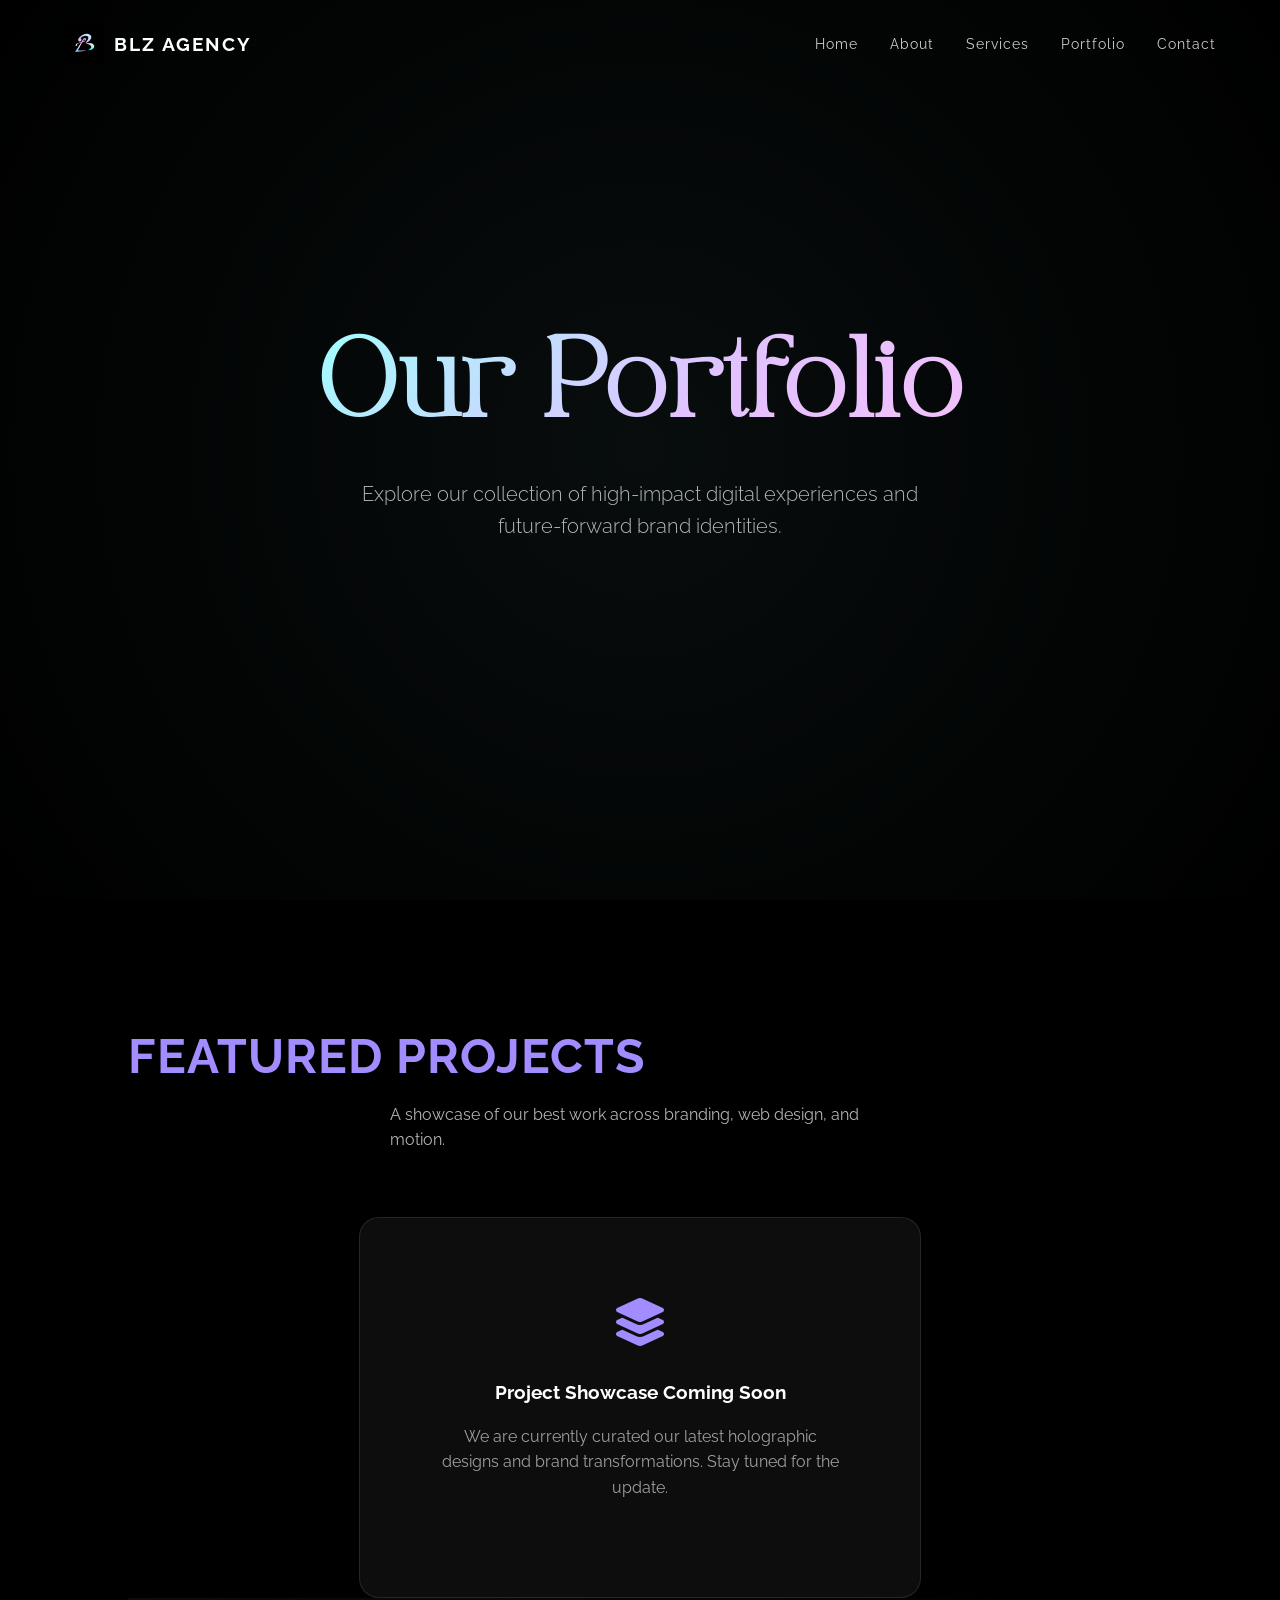
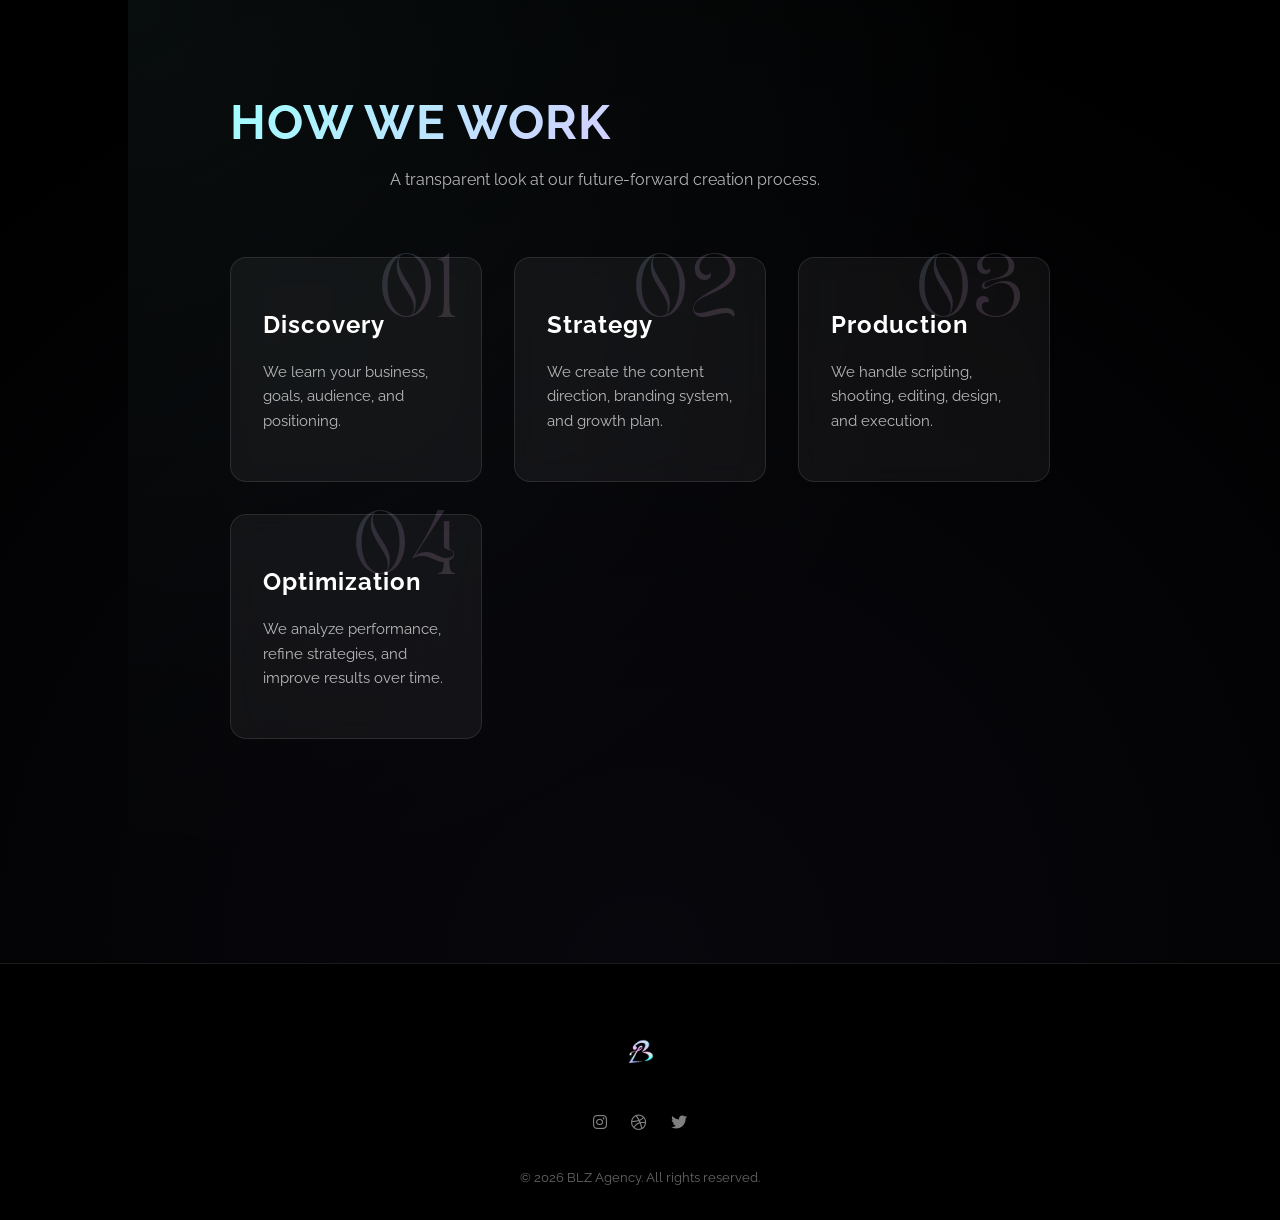
==== Designpreneur/portfolio.html @ aea65313 "Add files via upload" ====
<!DOCTYPE html>
<html lang="en">
<head>
    <meta charset="UTF-8">
    <meta name="viewport" content="width=device-width, initial-scale=1.0">
    <title>Portfolio | BLZ Agency</title>
    <meta name="description" content="Explore the future-forward digital portfolio of BLZ Agency.">
    <link rel="stylesheet" href="style.css">
    <!-- Font Awesome for icons -->
    <link rel="stylesheet" href="https://cdnjs.cloudflare.com/ajax/libs/font-awesome/6.0.0/css/all.min.css">
</head>
<body>

    <nav id="navbar">
        <div class="nav-logo">
            <a href="/" style="text-decoration: none; color: inherit; display: flex; align-items: center; gap: 10px;">
                <img src="logo.png" alt="BLZ Agency Logo">
                <span>BLZ Agency</span>
            </a>
        </div>
        <div class="nav-links">
            <a href="/#home">Home</a>
            <a href="/#about">About</a>
            <a href="services">Services</a>
            <a href="portfolio">Portfolio</a>
            <a href="/#contact">Contact</a>
        </div>
    </nav>

    <main>
        <section class="portfolio-hero hero">
            <div class="hero-content">
                <h1 class="reveal holographic-text">Our Portfolio</h1>
                <p class="reveal">Explore our collection of high-impact digital experiences and future-forward brand identities.</p>
            </div>
        </section>

        <section class="portfolio-grid-section">
            <div class="section-header reveal">
                <h2>Featured Projects</h2>
                <p>A showcase of our best work across branding, web design, and motion.</p>
            </div>
            
            <div class="portfolio-placeholder reveal">
                <div class="glass" style="padding: 5rem; text-align: center; border-radius: 20px;">
                    <i class="fas fa-layer-group" style="font-size: 3rem; color: var(--accent-purple); margin-bottom: 2rem;"></i>
                    <h3>Project Showcase Coming Soon</h3>
                    <p style="opacity: 0.6; max-width: 400px; margin: 1rem auto;">We are currently curated our latest holographic designs and brand transformations. Stay tuned for the update.</p>
                </div>
            </div>
        <section class="process-section">
            <div class="section-header reveal">
                <h2 class="holographic-raleway">How We Work</h2>
                <p>A transparent look at our future-forward creation process.</p>
            </div>

            <div class="process-grid">
                <div class="process-card glass reveal">
                    <span class="process-number">01</span>
                    <h3>Discovery</h3>
                    <p>We learn your business, goals, audience, and positioning.</p>
                </div>
                <div class="process-card glass reveal">
                    <span class="process-number">02</span>
                    <h3>Strategy</h3>
                    <p>We create the content direction, branding system, and growth plan.</p>
                </div>
                <div class="process-card glass reveal">
                    <span class="process-number">03</span>
                    <h3>Production</h3>
                    <p>We handle scripting, shooting, editing, design, and execution.</p>
                </div>
                <div class="process-card glass reveal">
                    <span class="process-number">04</span>
                    <h3>Optimization</h3>
                    <p>We analyze performance, refine strategies, and improve results over time.</p>
                </div>
            </div>
        </section>
    </main>

    <footer>
        <img src="logo.png" alt="BLZ Agency Logo" class="footer-logo">
        <div class="social-links">
            <a href="#"><i class="fab fa-instagram"></i></a>
            <a href="#"><i class="fab fa-dribbble"></i></a>
            <a href="#"><i class="fab fa-twitter"></i></a>
        </div>
        <p class="copyright">&copy; 2026 BLZ Agency. All rights reserved.</p>
    </footer>

    <script src="script.js"></script>
</body>
</html>
---- Designpreneur/style.css ----
@import url('https://fonts.googleapis.com/css2?family=Raleway:wght@300;400;700&display=swap');

@font-face {
    font-family: 'TAN PEARL';
    src: url('TAN-Pearl-Regular.ttf') format('truetype');
    font-weight: normal;
    font-style: normal;
}

:root {
    --bg-color: #000000;
    --text-primary: #FFFFFF;
    --text-secondary: rgba(255, 255, 255, 0.7);
    --hologram-gradient: linear-gradient(135deg, #a0feff 0%, #e2c1ff 33%, #ffc1fa 66%, #fff7ad 100%);
    --glass-bg: rgba(255, 255, 255, 0.05);
    --glass-border: rgba(255, 255, 255, 0.1);
    --font-heading: 'TAN PEARL', serif;
    --font-body: 'Raleway', sans-serif;
    --transition: all 0.4s cubic-bezier(0.16, 1, 0.3, 1);
    --accent-purple: #A38CFF;
}

* {
    margin: 0;
    padding: 0;
    box-sizing: border-box;
    -webkit-font-smoothing: antialiased;
}

body {
    background-color: var(--bg-color);
    color: var(--text-primary);
    font-family: var(--font-body);
    overflow-x: hidden;
    line-height: 1.6;
}

/* Glassmorphism Utility */
.glass {
    background: var(--glass-bg);
    backdrop-filter: blur(12px);
    -webkit-backdrop-filter: blur(12px);
    border: 1px solid var(--glass-border);
    border-radius: 16px;
}

/* Animations */
@keyframes fadeInUp {
    from { opacity: 0; transform: translateY(30px); }
    to { opacity: 1; transform: translateY(0); }
}

@keyframes float {
    0% { transform: translateY(0px); }
    50% { transform: translateY(-10px); }
    100% { transform: translateY(0px); }
}

@keyframes holographic {
    0% { background-position: 0% 50%; }
    50% { background-position: 100% 50%; }
    100% { background-position: 0% 50%; }
}

@keyframes tickerMoveLeft {
    0% { transform: translateX(0); }
    100% { transform: translateX(-33.3333%); }
}

.reveal {
    opacity: 0;
    transform: translateY(30px);
    transition: var(--transition);
}

.reveal.active {
    opacity: 1;
    transform: translateY(0);
}

/* Navigation */
nav {
    position: fixed;
    top: 0;
    width: 100%;
    z-index: 1000;
    padding: 1.5rem 5%;
    display: flex;
    justify-content: space-between;
    align-items: center;
    transition: var(--transition);
}

nav.scrolled {
    background: rgba(0, 0, 0, 0.8);
    backdrop-filter: blur(10px);
    padding: 1rem 5%;
}

.nav-logo {
    display: flex;
    align-items: center;
    gap: 10px;
    font-weight: 700;
    font-size: 1.2rem;
    text-transform: uppercase;
    letter-spacing: 2px;
}

.nav-logo img {
    height: 40px;
}

.nav-links {
    display: flex;
    gap: 2rem;
}

.nav-links a {
    color: var(--text-primary);
    text-decoration: none;
    font-size: 0.9rem;
    font-weight: 400;
    letter-spacing: 1px;
    transition: var(--transition);
    opacity: 0.8;
}

.nav-links a:hover {
    opacity: 1;
    text-shadow: 0 0 10px rgba(255, 255, 255, 0.5);
}

/* Hero Section */
.hero {
    height: 100vh;
    display: flex;
    flex-direction: column;
    justify-content: center;
    align-items: center;
    text-align: center;
    padding: 0 10%;
    position: relative;
    overflow: hidden;
}

.hero::before {
    content: '';
    position: absolute;
    top: -50%;
    left: -50%;
    width: 200%;
    height: 200%;
    background: radial-gradient(circle at center, rgba(160, 254, 255, 0.05) 0%, transparent 50%);
    pointer-events: none;
}

.hero-content {
    z-index: 1;
}

.holographic-text {
    background: var(--hologram-gradient);
    background-size: 200% auto;
    -webkit-background-clip: text;
    background-clip: text;
    -webkit-text-fill-color: transparent;
    animation: holographic 10s ease infinite;
}

.hero h1 {
    font-family: var(--font-heading);
    font-size: clamp(2.5rem, 7vw, 5rem);
    line-height: 1.3;
    padding: 0.2em 0;
    margin-bottom: 1.5rem;
    background: var(--hologram-gradient);
    background-size: 200% auto;
    -webkit-background-clip: text;
    background-clip: text;
    -webkit-text-fill-color: transparent;
    animation: holographic 10s ease infinite;
}

.hero p {
    font-size: clamp(1rem, 2vw, 1.25rem);
    color: var(--text-secondary);
    max-width: 600px;
    margin: 0 auto 2.5rem auto;
    font-weight: 300;
}

.btn {
    padding: 1rem 2.5rem;
    border-radius: 50px;
    font-weight: 700;
    text-decoration: none;
    text-transform: uppercase;
    letter-spacing: 2px;
    font-size: 0.8rem;
    transition: var(--transition);
    display: inline-block;
}

.btn-primary {
    background: var(--text-primary);
    color: var(--bg-color);
    border: none;
}

.btn-primary:hover {
    transform: scale(1.05);
    box-shadow: 0 10px 30px rgba(255, 255, 255, 0.2);
}

/* Sections */
section {
    padding: 4rem 10%;
}

.section-header {
    margin-bottom: 4rem;
}

.section-header h2 {
    font-family: var(--font-body);
    font-weight: 700;
    font-size: 3rem;
    line-height: 1.2;
    margin-bottom: 1rem;
    text-transform: uppercase;
    letter-spacing: 1px;
    color: var(--accent-purple);
}

.section-header p {
    color: var(--text-secondary);
    max-width: 500px;
    margin: 0 auto;
}

/* About Section Styles */
.about-container {
    max-width: 900px;
    margin: 0 auto;
}

.holographic-raleway {
    font-family: 'Raleway', sans-serif !important;
    font-weight: 700 !important;
    font-size: clamp(2.5rem, 6vw, 4rem);
    margin-bottom: 2rem;
    background: var(--hologram-gradient);
    background-size: 200% auto;
    -webkit-background-clip: text;
    background-clip: text;
    -webkit-text-fill-color: transparent;
    animation: holographic 10s ease infinite;
}

.about-desc {
    font-size: clamp(1.1rem, 2vw, 1.5rem);
    line-height: 1.5;
    margin-bottom: 3rem;
    color: var(--text-primary);
}

.specializations {
    margin-bottom: 4rem;
}

.specializations h4 {
    font-size: 0.8rem;
    text-transform: uppercase;
    letter-spacing: 2px;
    color: var(--accent-purple);
    margin-bottom: 2rem;
    display: flex;
    align-items: center;
    gap: 15px;
}

.specializations h4::after {
    content: '';
    flex: 1;
    height: 1px;
    background: var(--glass-border);
}

.spec-list {
    list-style: none;
    display: grid;
    grid-template-columns: repeat(auto-fit, minmax(250px, 1fr));
    gap: 1.2rem;
}

.spec-list li {
    font-size: 1.1rem;
    display: flex;
    align-items: center;
    gap: 12px;
    color: var(--text-secondary);
}

.spec-list li::before {
    content: '';
    width: 6px;
    height: 6px;
    background: var(--hologram-gradient);
    border-radius: 50%;
}

/* Service Teaser Specifics */
.service-teaser-item {
    font-size: 1.1rem;
    display: flex;
    align-items: center;
    gap: 15px;
    color: var(--text-secondary);
}

.service-teaser-item::before {
    display: none !important; /* Hide default bullet */
}

.service-teaser-item i {
    color: var(--accent-purple);
    font-size: 1.2rem;
    width: 24px;
    text-align: center;
}

.about-goal {
    padding: 3rem;
    border-radius: 24px;
    margin-top: 4rem;
}

.about-goal p {
    font-size: 1.1rem;
    color: var(--text-secondary);
}

.goal-highlight {
    display: block;
    margin-top: 0.5rem;
    font-weight: 700;
    font-size: clamp(1.5rem, 3vw, 2.2rem);
    color: var(--text-primary) !important;
    line-height: 1.2;
}

@media (max-width: 768px) {
    .about-goal {
        padding: 2rem;
    }
}

/* Services Grid */
.services-grid {
    display: grid;
    grid-template-columns: repeat(auto-fit, minmax(300px, 1fr));
    gap: 2rem;
}

.service-card {
    padding: 3rem 2rem;
    transition: var(--transition);
    cursor: default;
}

.service-card:hover {
    transform: translateY(-10px);
    border-color: rgba(255, 255, 255, 0.3);
    background: rgba(255, 255, 255, 0.08);
}

.service-icon {
    font-size: 2.5rem;
    margin-bottom: 1.5rem;
    color: var(--accent-purple);
}

.service-card h3 {
    font-size: 1.5rem;
    font-weight: 700;
    margin-bottom: 1rem;
    letter-spacing: 1px;
}

.service-card p {
    color: var(--text-secondary);
    font-size: 0.95rem;
}

/* Contact Form */
.contact-container {
    display: grid;
    grid-template-columns: 1fr 1fr;
    gap: 4rem;
    align-items: center;
}

.contact-info h2 {
    font-family: var(--font-heading);
    font-size: 3rem;
    line-height: 1.3;
    padding: 0.1em 0;
    margin-bottom: 2rem;
}

.contact-form {
    display: flex;
    flex-direction: column;
    gap: 2rem;
    padding: 3rem;
}

.form-group {
    display: flex;
    flex-direction: column;
    gap: 1rem;
}

.form-group label {
    font-size: 0.8rem;
    text-transform: uppercase;
    letter-spacing: 1px;
    opacity: 0.6;
}

.form-group input, .form-group textarea {
    background: var(--glass-bg);
    border: 1px solid var(--glass-border);
    padding: 1rem;
    border-radius: 8px;
    color: var(--text-primary);
    font-family: var(--font-body);
    outline: none;
    transition: var(--transition);
}

.form-group input:focus, .form-group textarea:focus {
    border-color: rgba(255, 255, 255, 0.5);
    background: rgba(255, 255, 255, 0.1);
}

/* Ticker Section */
.ticker-wrapper {
    width: 100%;
    overflow: hidden;
    padding: 1.5rem 0;
    border-top: 1px solid var(--glass-border);
    border-bottom: 1px solid var(--glass-border);
    background: rgba(255, 255, 255, 0.03);
    backdrop-filter: blur(5px);
    z-index: 10;
    position: relative;
}

.ticker {
    display: flex;
    align-items: center;
    white-space: nowrap;
    animation: tickerMoveLeft 30s linear infinite;
    width: max-content;
}

.ticker span {
    font-family: var(--font-heading);
    font-size: clamp(2rem, 5vw, 3.5rem);
    text-transform: uppercase;
    padding: 0.2em 5rem;
    color: transparent;
    -webkit-text-stroke: 1px rgba(255, 255, 255, 0.4);
    transition: var(--transition);
    display: flex;
    align-items: center;
    position: relative;
}

.ticker span::after {
    content: '';
    position: absolute;
    right: -10px;
    width: 20px;
    height: 20px;
    background: var(--hologram-gradient);
    border-radius: 50%;
    box-shadow: 0 0 20px rgba(160, 254, 255, 0.6);
}

.ticker span:hover {
    color: var(--text-primary);
    -webkit-text-stroke: 1px var(--text-primary);
    text-shadow: 0 0 30px rgba(255, 255, 255, 0.6);
    transform: scale(1.05);
}

/* Experience Section */
.experience {
    padding: 4rem 10%;
    text-align: center;
    background: radial-gradient(circle at center, rgba(160, 254, 255, 0.03) 0%, transparent 70%);
}

.experience-container {
    max-width: 1000px;
    margin: 0 auto;
}

.brands-collage {
    width: 100%;
    height: auto;
}

@media (max-width: 768px) {
    .experience {
        padding: 2rem 5%;
    }
}

/* Portfolio Page Specific */
.portfolio-hero, .services-hero {
    min-height: 60vh;
}

.portfolio-grid-section, .services-detail-section {
    padding: 8rem 10%;
    background: radial-gradient(circle at bottom, rgba(163, 140, 255, 0.05) 0%, transparent 60%);
}

.portfolio-placeholder {
    margin-top: 4rem;
    display: flex;
    justify-content: center;
}

/* Services Detailed Layout */
.services-container {
    display: flex;
    flex-direction: column;
    gap: 6rem;
    max-width: 1200px;
    margin: 0 auto;
}

.service-detail-card {
    display: grid;
    grid-template-columns: 1fr 1fr;
    gap: 4rem;
    padding: 4rem;
    align-items: start;
    position: relative;
    overflow: hidden;
}

.service-detail-card::before {
    content: '';
    position: absolute;
    top: 0;
    left: 0;
    width: 100%;
    height: 100%;
    background: radial-gradient(circle at top right, rgba(163, 140, 255, 0.05), transparent);
    pointer-events: none;
}

.service-main-info h2 {
    font-family: var(--font-heading);
    font-size: 3.5rem;
    margin-bottom: 1.5rem;
    line-height: 1.1;
}

.service-main-info .short-desc {
    font-size: 1.2rem;
    color: var(--text-secondary);
    margin-bottom: 2.5rem;
    line-height: 1.6;
}

.service-features {
    display: grid;
    grid-template-columns: 1fr 1fr;
    gap: 2rem;
}

.feature-list h4, .best-for h4 {
    font-size: 0.8rem;
    text-transform: uppercase;
    letter-spacing: 2px;
    color: var(--accent-purple);
    margin-bottom: 1.5rem;
    display: flex;
    align-items: center;
    gap: 10px;
}

.feature-list h4::before, .best-for h4::before {
    content: '';
    width: 20px;
    height: 1px;
    background: var(--accent-purple);
}

.feature-list ul, .best-for ul {
    list-style: none;
    display: flex;
    flex-direction: column;
    gap: 0.8rem;
}

.feature-list li, .best-for li {
    font-size: 0.95rem;
    color: var(--text-secondary);
    display: flex;
    align-items: center;
    gap: 10px;
}

.feature-list li::before {
    content: '→';
    color: var(--accent-purple);
    font-weight: bold;
}

.best-for li::before {
    content: '•';
    color: #fff;
    opacity: 0.5;
}

.key-result-box {
    margin-top: 3rem;
    padding: 2rem;
    background: linear-gradient(90deg, rgba(160, 254, 255, 0.1), rgba(163, 140, 255, 0.1));
    border-left: 4px solid var(--accent-purple);
    border-radius: 4px 16px 16px 4px;
}

.key-result-box h4 {
    font-size: 0.7rem;
    text-transform: uppercase;
    letter-spacing: 2px;
    margin-bottom: 0.5rem;
    opacity: 0.6;
}

.key-result-box p {
    font-family: var(--font-body);
    font-weight: 700;
    font-size: 1.5rem;
    line-height: 1.2;
    color: var(--text-primary);
}

@media (max-width: 1024px) {
    .service-detail-card {
        grid-template-columns: 1fr;
        gap: 3rem;
        padding: 3rem 2rem;
    }
}

@media (max-width: 600px) {
    .service-features {
        grid-template-columns: 1fr;
    }
    .service-main-info h2 {
        font-size: 2.5rem;
    }
}

/* Process Section (How We Work) */
.process-section {
    padding: 6rem 10%;
    background: radial-gradient(circle at top left, rgba(160, 254, 255, 0.05) 0%, transparent 70%);
}

.process-grid {
    display: grid;
    grid-template-columns: repeat(auto-fit, minmax(250px, 1fr));
    gap: 2rem;
    margin-top: 4rem;
}

.process-card {
    padding: 3rem 2rem;
    position: relative;
    transition: var(--transition);
}

.process-card:hover {
    transform: translateY(-10px);
    background: rgba(255, 255, 255, 0.08);
}

.process-number {
    font-family: var(--font-heading);
    font-size: 4rem;
    position: absolute;
    top: -1rem;
    right: 1.5rem;
    opacity: 0.15;
    background: var(--hologram-gradient);
    -webkit-background-clip: text;
    background-clip: text;
    -webkit-text-fill-color: transparent;
    transition: var(--transition);
}

.process-card:hover .process-number {
    opacity: 0.4;
    transform: scale(1.1);
}

.process-card h3 {
    font-size: 1.5rem;
    margin-bottom: 1rem;
    color: var(--text-primary);
    letter-spacing: 1px;
}

.process-card p {
    color: var(--text-secondary);
    font-size: 0.95rem;
    line-height: 1.6;
}

@media (max-width: 768px) {
    .process-section {
        padding: 4rem 5%;
    }
}

/* Footer */
footer {
    padding: 4rem 10% 2rem;
    border-top: 1px solid var(--glass-border);
    display: flex;
    flex-direction: column;
    align-items: center;
    gap: 2rem;
}

.footer-logo {
    height: 50px;
}

.social-links {
    display: flex;
    gap: 1.5rem;
}

.social-links a {
    color: var(--text-primary);
    opacity: 0.5;
    transition: var(--transition);
}

.social-links a:hover {
    opacity: 1;
}

.copyright {
    font-size: 0.8rem;
    opacity: 0.4;
}

/* Responsive */
@media (max-width: 768px) {
    .nav-links { display: none; }
    .contact-container { grid-template-columns: 1fr; }
    section { padding: 4rem 5%; }
}
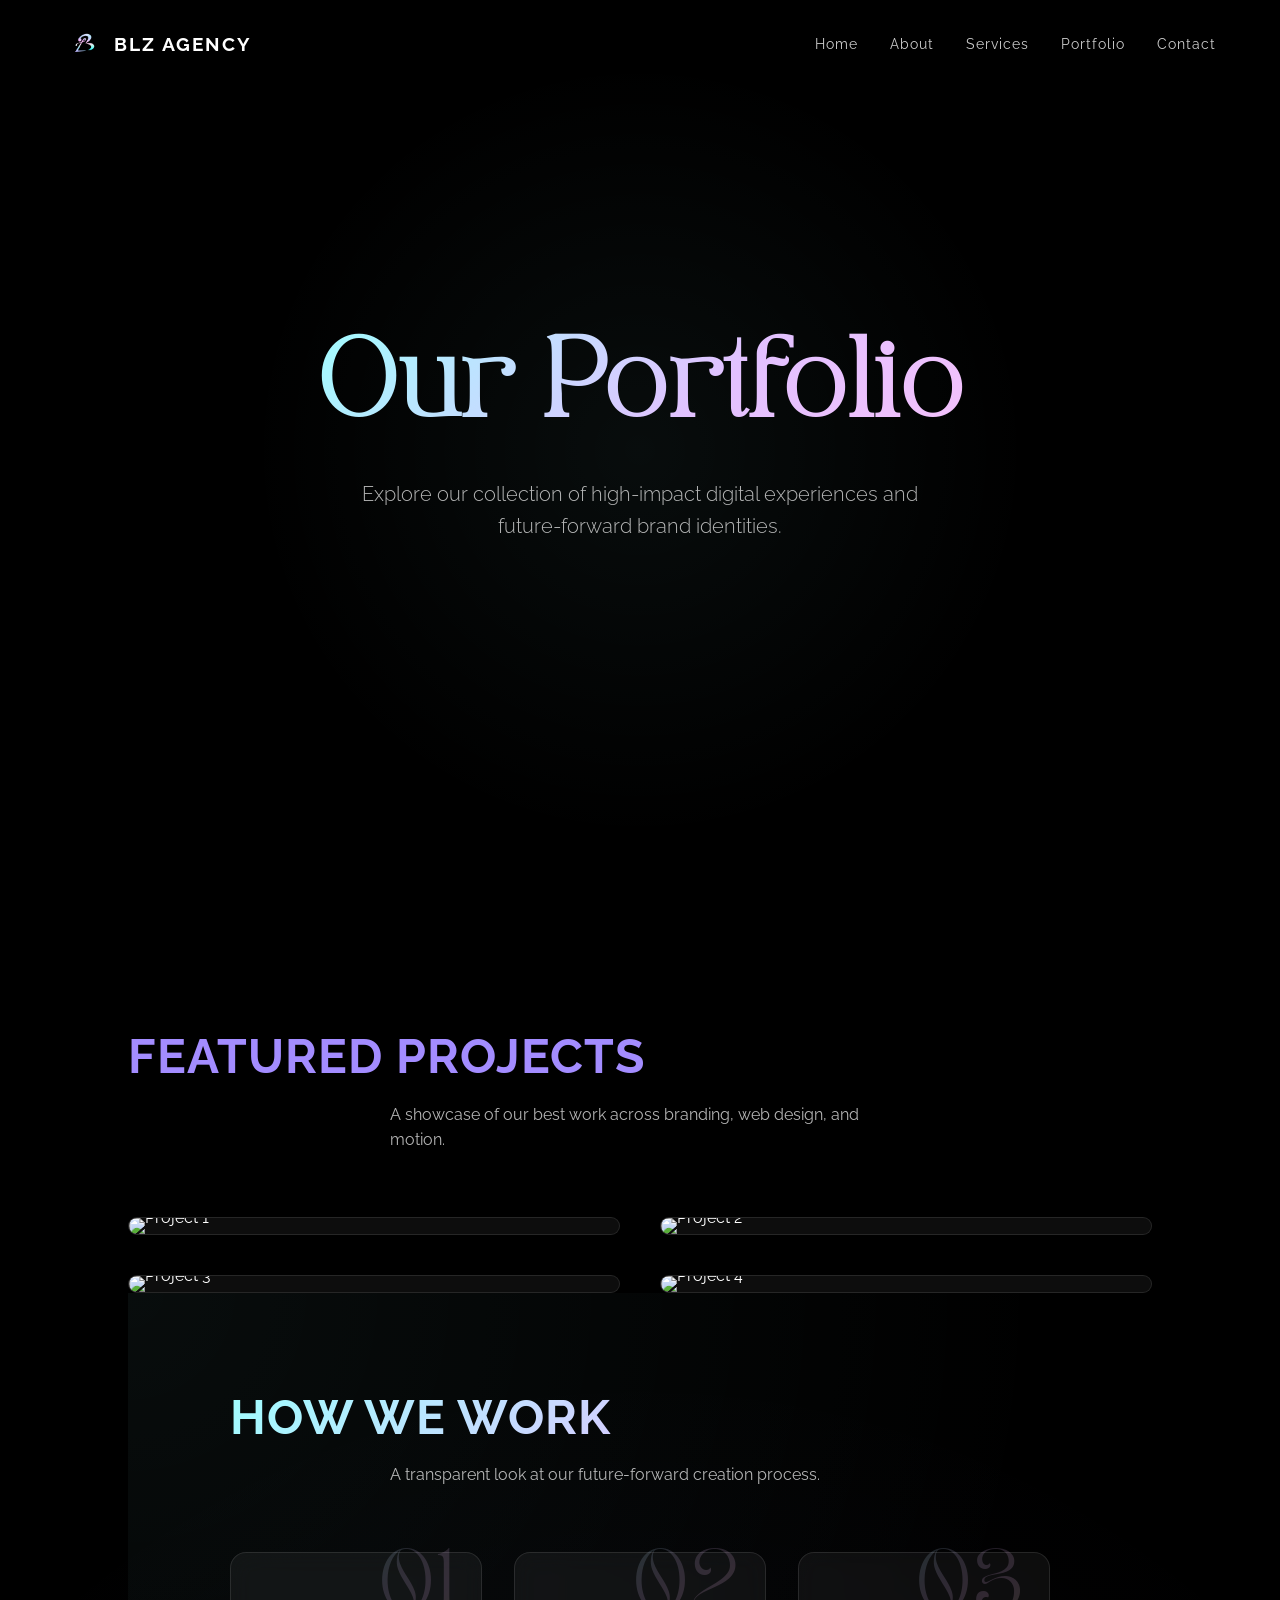
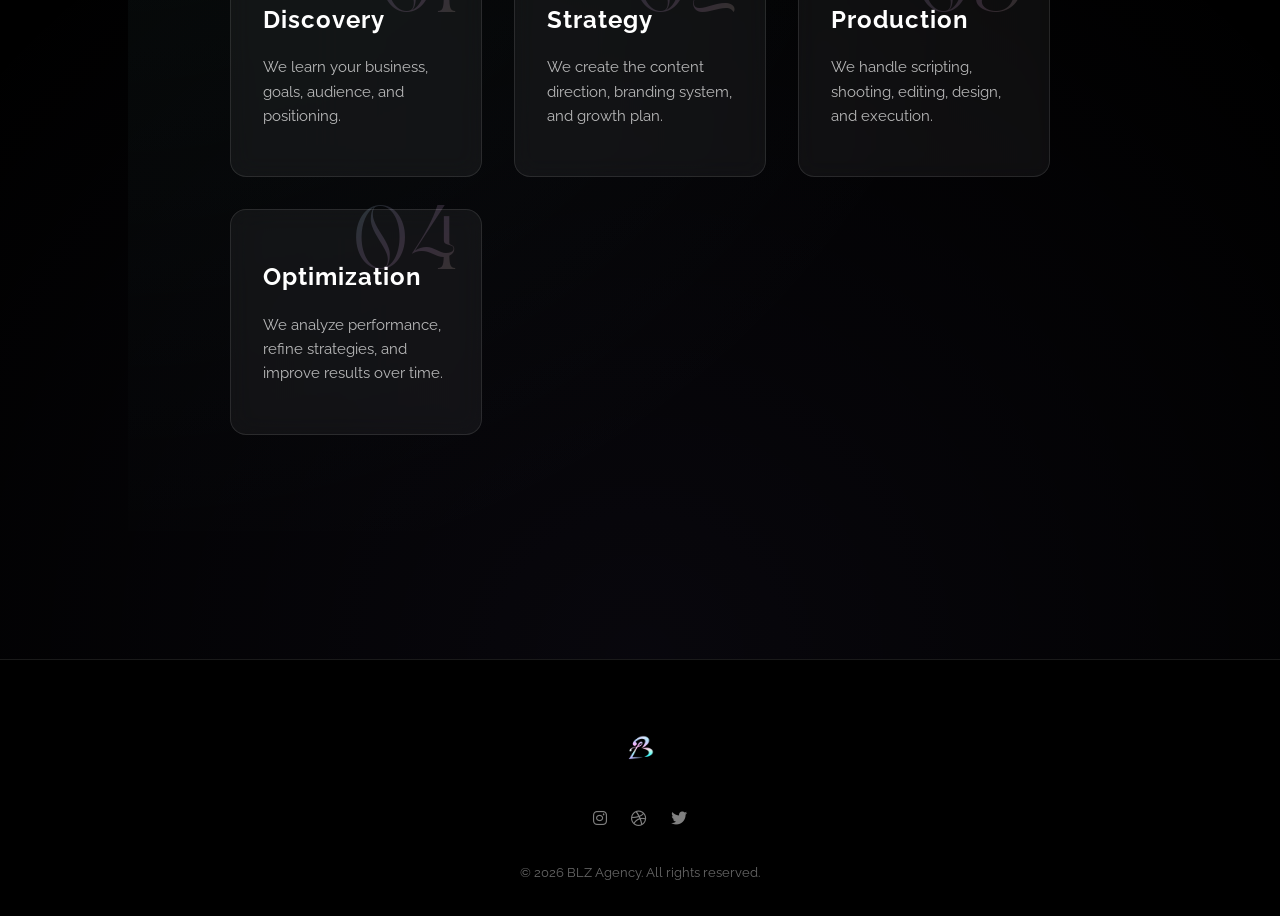
==== commit dbbbcd65: "Add files via upload" ====
--- a/Designpreneur/portfolio.html
+++ b/Designpreneur/portfolio.html
@@ -41,11 +41,34 @@
                 <p>A showcase of our best work across branding, web design, and motion.</p>
             </div>
             
-            <div class="portfolio-placeholder reveal">
-                <div class="glass" style="padding: 5rem; text-align: center; border-radius: 20px;">
-                    <i class="fas fa-layer-group" style="font-size: 3rem; color: var(--accent-purple); margin-bottom: 2rem;"></i>
-                    <h3>Project Showcase Coming Soon</h3>
-                    <p style="opacity: 0.6; max-width: 400px; margin: 1rem auto;">We are currently curated our latest holographic designs and brand transformations. Stay tuned for the update.</p>
+            <div class="portfolio-grid reveal">
+                <div class="portfolio-item glass">
+                    <img src="project-1.png" alt="Project 1">
+                    <div class="item-overlay">
+                        <h3>Brand Identity</h3>
+                        <p>Future-Forward Design</p>
+                    </div>
+                </div>
+                <div class="portfolio-item glass">
+                    <img src="project-2.png" alt="Project 2">
+                    <div class="item-overlay">
+                        <h3>Social Strategy</h3>
+                        <p>Digital Growth</p>
+                    </div>
+                </div>
+                <div class="portfolio-item glass">
+                    <img src="project-3.png" alt="Project 3">
+                    <div class="item-overlay">
+                        <h3>Visual Motion</h3>
+                        <p>Cinematic Production</p>
+                    </div>
+                </div>
+                <div class="portfolio-item glass">
+                    <img src="project-4.png" alt="Project 4">
+                    <div class="item-overlay">
+                        <h3>Logo Systems</h3>
+                        <p>Holographic Aesthetics</p>
+                    </div>
                 </div>
             </div>
         <section class="process-section">
--- a/Designpreneur/style.css
+++ b/Designpreneur/style.css
@@ -147,16 +147,37 @@
 .hero::before {
     content: '';
     position: absolute;
-    top: -50%;
-    left: -50%;
-    width: 200%;
-    height: 200%;
+    top: 0;
+    left: 0;
+    width: 100%;
+    height: 100%;
     background: radial-gradient(circle at center, rgba(160, 254, 255, 0.05) 0%, transparent 50%);
     pointer-events: none;
+    z-index: 0;
+}
+
+.hero::after {
+    content: '';
+    position: absolute;
+    top: 0;
+    left: 0;
+    width: 100%;
+    height: 100%;
+    background: url('hero-hook.jpeg') no-repeat center;
+    background-size: cover;
+    z-index: -1;
+    opacity: 0.6;
+    mix-blend-mode: screen;
+    pointer-events: none;
 }
 
 .hero-content {
+    position: relative;
     z-index: 1;
+    width: 100%;
+    display: flex;
+    flex-direction: column;
+    align-items: center;
 }
 
 .holographic-text {
@@ -356,6 +377,19 @@
     }
 }
 
+.about-video-container {
+    border-radius: 24px;
+    box-shadow: 0 20px 40px rgba(0, 0, 0, 0.5);
+    transition: var(--transition);
+    border: 1px solid var(--glass-border);
+}
+
+.about-video-container:hover {
+    transform: translateY(-5px) scale(1.01);
+    box-shadow: 0 30px 60px rgba(163, 140, 255, 0.1);
+    border-color: rgba(255, 255, 255, 0.2);
+}
+
 /* Services Grid */
 .services-grid {
     display: grid;
@@ -536,6 +570,67 @@
     justify-content: center;
 }
 
+.portfolio-grid {
+    display: grid;
+    grid-template-columns: repeat(auto-fit, minmax(350px, 1fr));
+    gap: 2.5rem;
+    margin-top: 4rem;
+}
+
+.portfolio-item {
+    position: relative;
+    border-radius: 20px;
+    overflow: hidden;
+    cursor: pointer;
+    line-height: 0;
+}
+
+.portfolio-item img {
+    width: 100%;
+    height: 100%;
+    object-fit: cover;
+    transition: transform 0.6s cubic-bezier(0.16, 1, 0.3, 1);
+}
+
+.portfolio-item:hover img {
+    transform: scale(1.1);
+}
+
+.item-overlay {
+    position: absolute;
+    bottom: 0;
+    left: 0;
+    width: 100%;
+    padding: 2rem;
+    background: linear-gradient(to top, rgba(0,0,0,0.9), transparent);
+    opacity: 0;
+    transition: var(--transition);
+    line-height: 1.6;
+}
+
+.portfolio-item:hover .item-overlay {
+    opacity: 1;
+}
+
+.item-overlay h3 {
+    font-size: 1.5rem;
+    color: var(--text-primary);
+    margin-bottom: 0.5rem;
+}
+
+.item-overlay p {
+    font-size: 0.9rem;
+    color: var(--accent-purple);
+    text-transform: uppercase;
+    letter-spacing: 2px;
+}
+
+@media (max-width: 600px) {
+    .portfolio-grid {
+        grid-template-columns: 1fr;
+    }
+}
+
 /* Services Detailed Layout */
 .services-container {
     display: flex;
